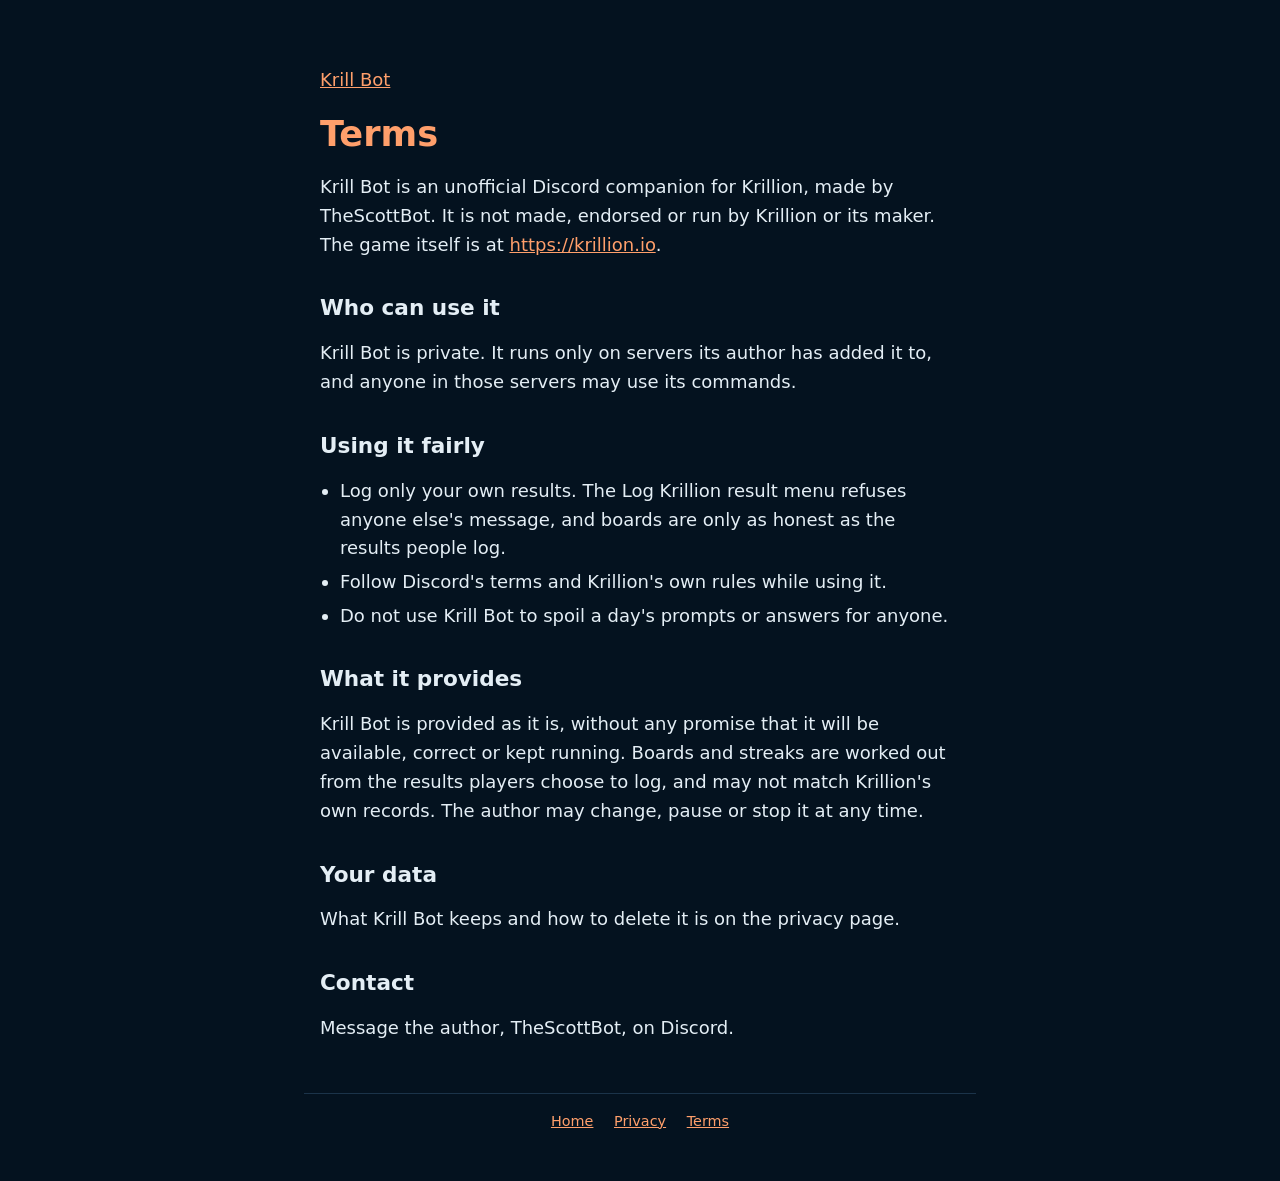
==== docs/terms.html @ 0de68875 "feat: add privacy, security, and the GitHub Pages site feat: add privacy, security, and the GitHub P" ====
<!doctype html>
<html lang="en-GB">
<head>
  <meta charset="utf-8">
  <meta name="viewport" content="width=device-width, initial-scale=1">
  <meta name="generator" content="site_builder.py from TERMS.md">
  <title>Terms · Krill Bot</title>
  <link rel="stylesheet" href="style.css">
</head>
<body>
<main>
<p><a href="./">Krill Bot</a></p>
<h1>Terms</h1>
<p>Krill Bot is an unofficial Discord companion for Krillion, made by TheScottBot. It is not made, endorsed or run by Krillion or its maker. The game itself is at <a href="https://krillion.io">https://krillion.io</a>.</p>
<h2>Who can use it</h2>
<p>Krill Bot is private. It runs only on servers its author has added it to, and anyone in those servers may use its commands.</p>
<h2>Using it fairly</h2>
<ul>
<li>Log only your own results. The Log Krillion result menu refuses anyone else's message, and boards are only as honest as the results people log.</li>
<li>Follow Discord's terms and Krillion's own rules while using it.</li>
<li>Do not use Krill Bot to spoil a day's prompts or answers for anyone.</li>
</ul>
<h2>What it provides</h2>
<p>Krill Bot is provided as it is, without any promise that it will be available, correct or kept running. Boards and streaks are worked out from the results players choose to log, and may not match Krillion's own records. The author may change, pause or stop it at any time.</p>
<h2>Your data</h2>
<p>What Krill Bot keeps and how to delete it is on the privacy page.</p>
<h2>Contact</h2>
<p>Message the author, TheScottBot, on Discord.</p>
</main>
<footer>
  <a href="./">Home</a>
  <a href="privacy.html">Privacy</a>
  <a href="terms.html">Terms</a>
</footer>
</body>
</html>
---- docs/style.css ----
/* Deep water colours. Every text colour keeps at least 7:1 contrast against
   the background, so the pages stay readable on a dim phone screen. */
:root {
  --background: #04121f;
  --text: #e4eef5;
  --muted: #a9bfcf;
  --accent: #ff9f6b;
  --rule: #1b3349;
  --code-background: #0b2236;
}

* { box-sizing: border-box; }

body {
  margin: 0;
  background: var(--background);
  color: var(--text);
  font: 18px/1.6 system-ui, "Segoe UI", Roboto, sans-serif;
}

main {
  max-width: 42rem;
  margin: 0 auto;
  padding: 3rem 1rem 2rem;
}

a { color: var(--accent); }
a:hover { text-decoration-thickness: 2px; }
a:focus-visible {
  outline: 3px solid var(--accent);
  outline-offset: 2px;
}

h1, h2 { line-height: 1.2; }
h1 { font-size: 2.2rem; margin: 0.5rem 0 1rem; color: var(--accent); }
h2 { font-size: 1.35rem; margin-top: 2.25rem; }

.tagline { color: var(--muted); margin-top: 0; }

code {
  font: 0.85em ui-monospace, Consolas, monospace;
  background: var(--code-background);
  padding: 0.1em 0.35em;
  border-radius: 4px;
}

ul { padding-left: 1.25rem; }
li { margin: 0.3rem 0; }

/* Tables scroll inside their own box, so a narrow phone never scrolls the page sideways. */
table {
  display: block;
  overflow-x: auto;
  border-collapse: collapse;
  margin: 1rem 0;
}
th, td {
  text-align: left;
  vertical-align: top;
  padding: 0.4rem 0.75rem 0.4rem 0;
  border-bottom: 1px solid var(--rule);
}
th { color: var(--muted); font-weight: 600; }

footer {
  max-width: 42rem;
  margin: 0 auto 2rem;
  padding: 1rem;
  border-top: 1px solid var(--rule);
  color: var(--muted);
  font-size: 0.9rem;
  text-align: center;
}
footer a { margin: 0 0.5rem; }
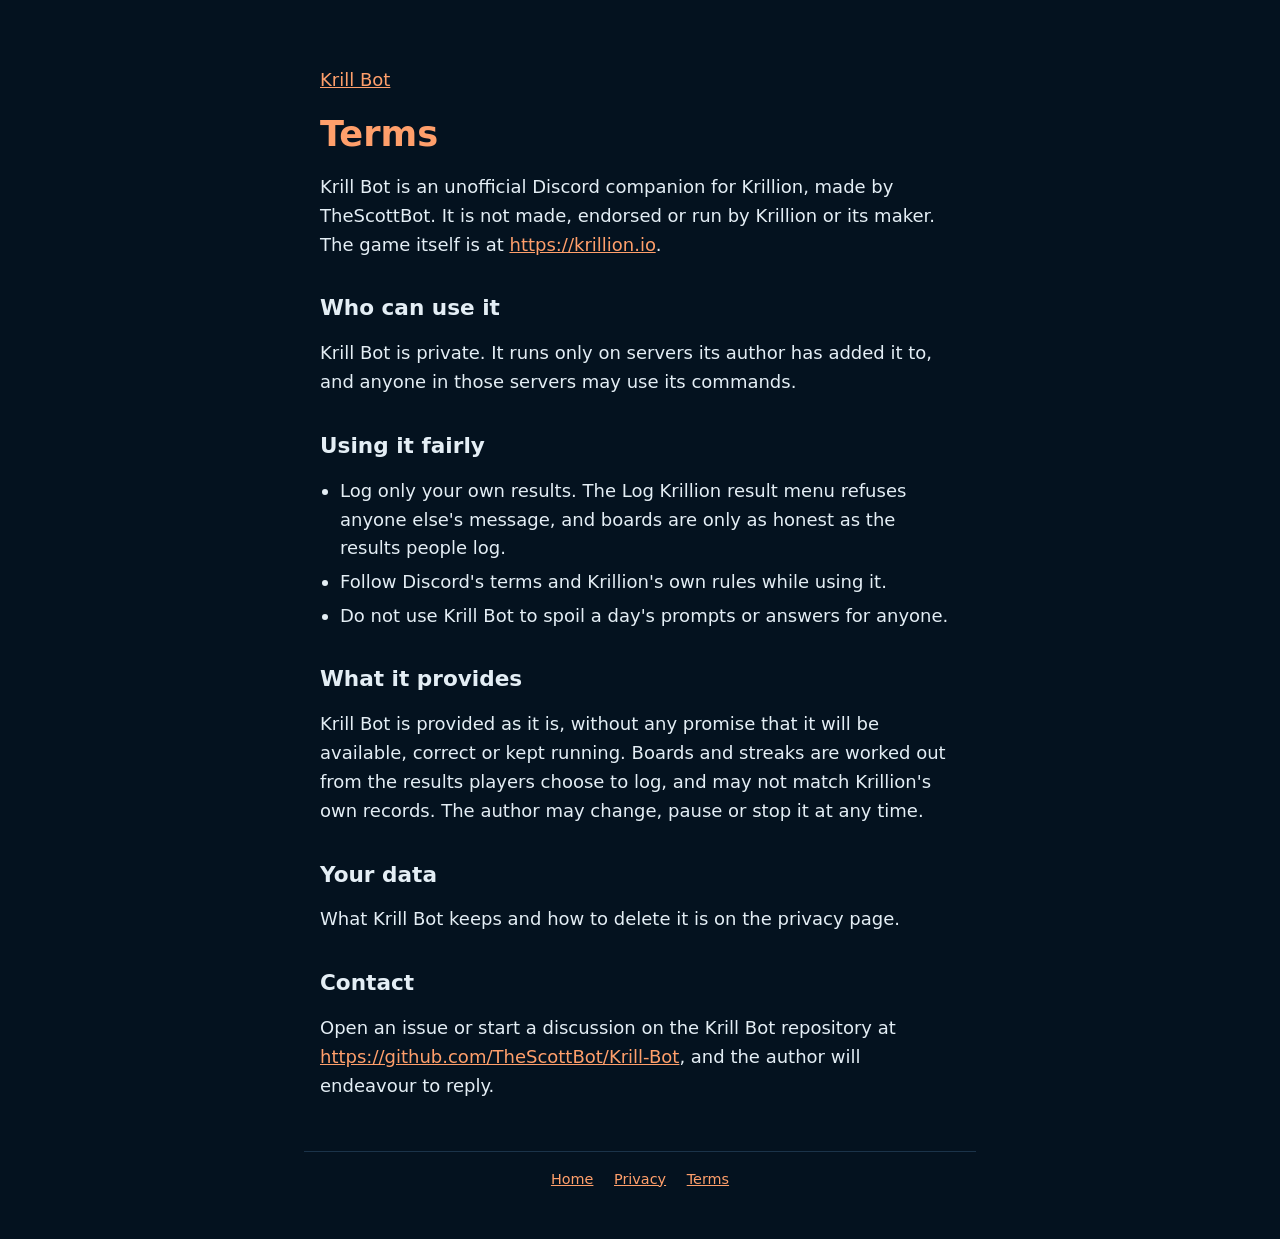
==== commit 211a05b2: "fix: point contact routes to the GitHub repository fix: point contact routes to the GitHub repositor" ====
--- a/docs/terms.html
+++ b/docs/terms.html
@@ -25,7 +25,7 @@
 <h2>Your data</h2>
 <p>What Krill Bot keeps and how to delete it is on the privacy page.</p>
 <h2>Contact</h2>
-<p>Message the author, TheScottBot, on Discord.</p>
+<p>Open an issue or start a discussion on the Krill Bot repository at <a href="https://github.com/TheScottBot/Krill-Bot">https://github.com/TheScottBot/Krill-Bot</a>, and the author will endeavour to reply.</p>
 </main>
 <footer>
   <a href="./">Home</a>
